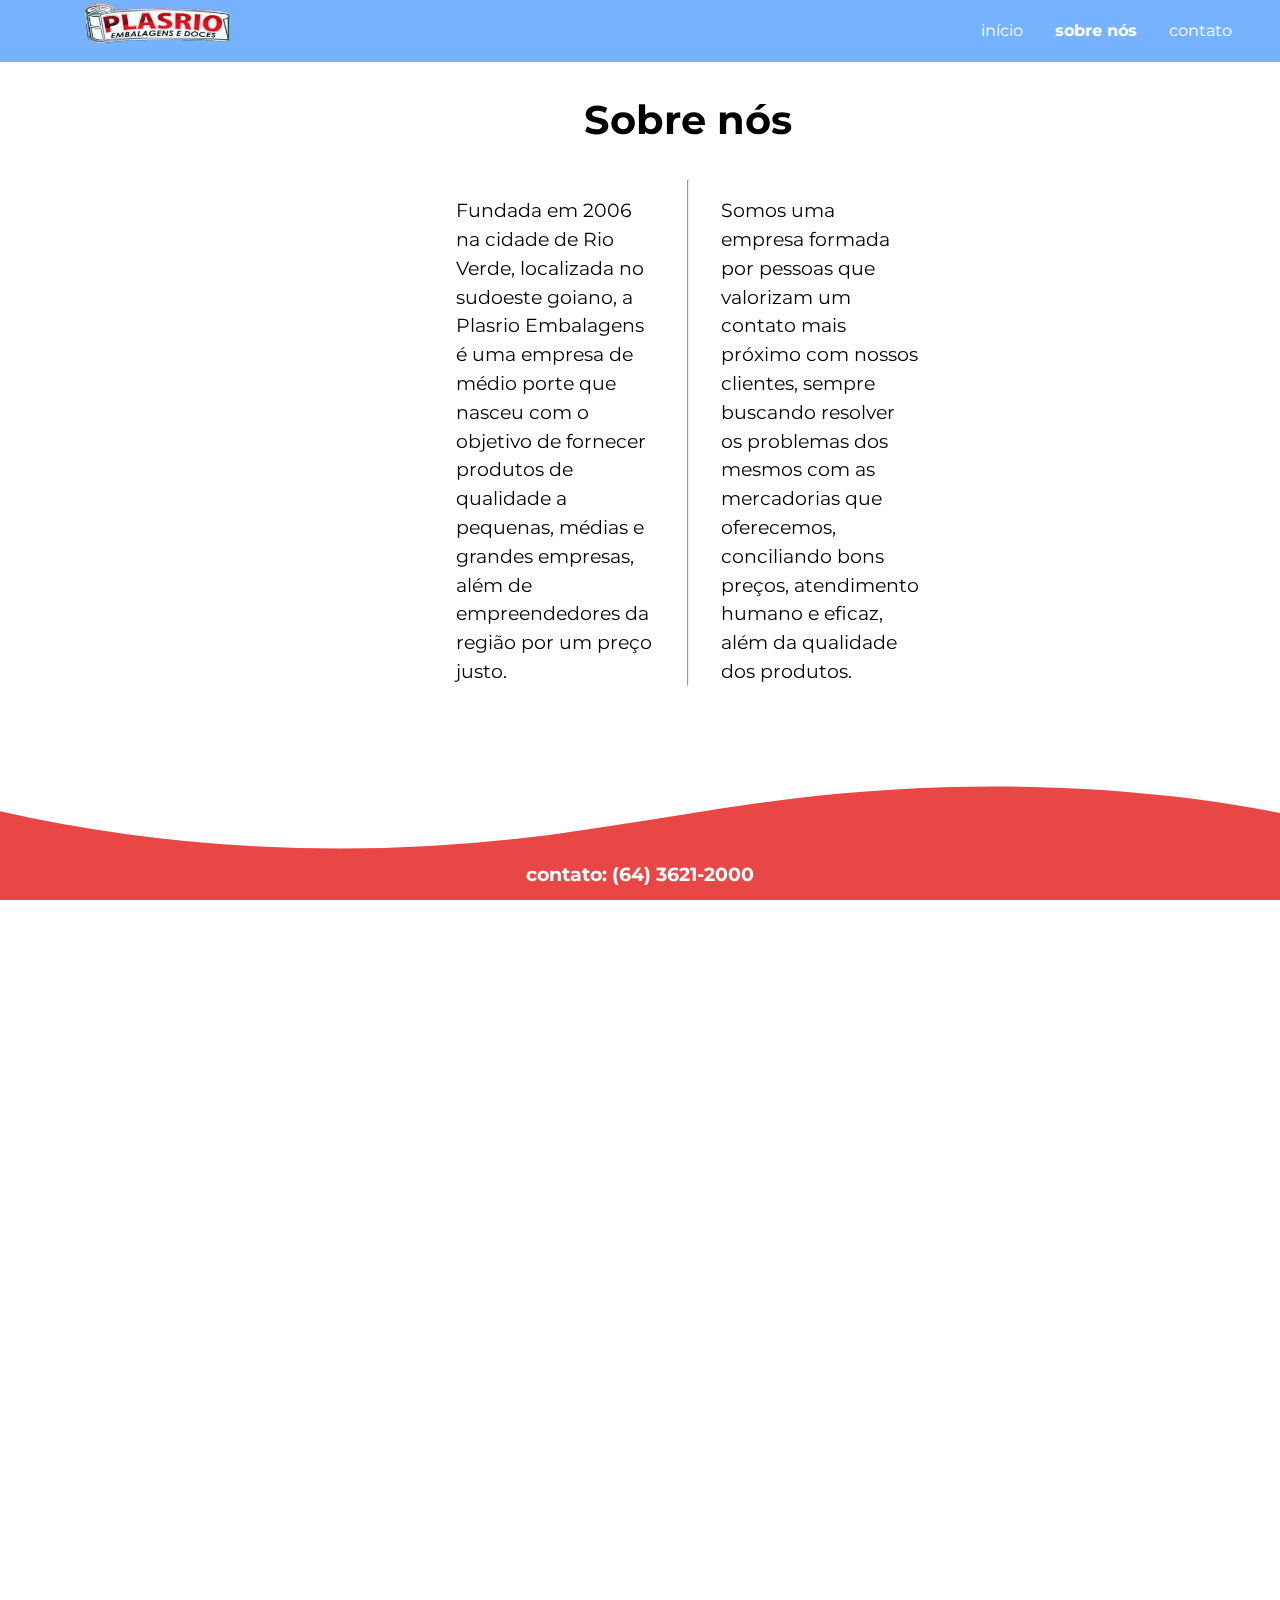
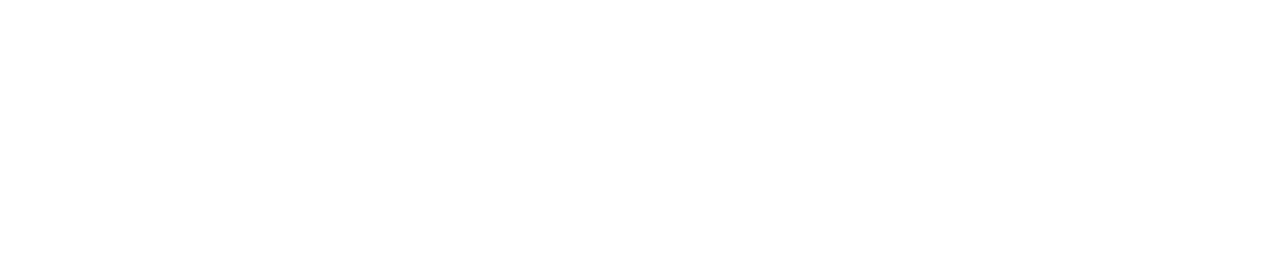
==== sobre.html @ 4d1a0931 "Pagina sobre" ====
<!DOCTYPE html>
<html lang="pt-br">

<head>
    <meta charset="UTF-8">
    <meta http-equiv="X-UA-Compatible" content="IE=edge">
    <meta name="viewport" content="width=device-width, initial-scale=1.0">
    <title>Plasrio | Início</title>
    <link rel="stylesheet" href="assets/css/reset.css">
    <link rel="stylesheet" href="assets/css/sobre.css">
    <link rel="stylesheet" href="assets/css/img-section.css">
    <link rel="stylesheet" href="assets/css/style-text.css">
    <link rel="stylesheet" href="assets/css/cabecalho.css">
    <link rel="stylesheet" href="assets/css/scroll-horizontal.css">
    <link rel="stylesheet" href="assets/css/onda-vermelha.css">
    <link rel="stylesheet" href="assets/css/footer.css">
    <link rel="stylesheet" href="assets/css/basis.css">
    <link
        href="https://fonts.googleapis.com/css2?family=Montserrat:ital,wght@0,300;0,500;0,600;0,700;1,400&display=swap"
        rel="stylesheet">
</head>

<body>
    <header class="cabecalho">
        <div class="logoenav">
            <a href="#"><img class="logo" src="assets/img/logo.png" alt="logo da plasrio" /></a>
            <nav class="menu">
                <ul class="menu-lista">
                    <li class="menu-lista-item">
                        <a class="menu-lista-item-link" href="index.html">Início</a>
                    </li>
                    <li class="menu-lista-item ativo">
                        <a class="menu-lista-item-link" href="#">Sobre nós</a>
                    </li>
                    <li class="menu-lista-item">
                        <a class="menu-lista-item-link" href="#">Contato</a>
                    </li>
                </ul>
            </nav>
        </div>
    </header>

    <main>

        <div class="container" skrollrBody='skrollr-body' data-smooth-scrolling:on data-0="transform: translateX(0%);"
            data-960="transform:translate(-200%);">
            <section class="conteudo" id="sobre">
                <div class="texto">
                    <h1>Sobre nós</h1>
                    <div class="texto-conjunto">
                        <p>Fundada em 2006 na cidade de Rio Verde, localizada no sudoeste goiano, a Plasrio Embalagens é
                            uma
                            empresa de médio porte que nasceu com o objetivo de fornecer produtos de qualidade a
                            pequenas,
                            médias e grandes empresas, além de empreendedores da região por um preço justo.
                        </p>
                        <hr>
                        <p>
                            Somos uma empresa formada por pessoas que valorizam um contato mais próximo com nossos
                            clientes,
                            sempre buscando resolver os problemas dos mesmos com as mercadorias que oferecemos,
                            conciliando
                            bons preços, atendimento humano e eficaz, além da qualidade dos produtos.
                        </p>
                    </div>
                </div>
            </section>

            <section class="conteudo" id="setores">
                <div class="texto">
                    <h1>Setores que atendemos</h1>
                    <p>A rede de clientes da Plasrio é ampla e diversificada. Atendemos bares, lanchonetes,
                        empreendimentos focados em delivery, produtores rurais, grande parte do segmento de alimentação
                        e, por fim, consumidores no geral.
                    </p>
                    <p>Estamos entregando qualidade e satisfação para nossos clientes desde 2006, então caso você tenha
                        interesse em contar com nossos serviços, entre já em contato!</p>
                </div>
                <img class="img-section" id="vendedor" src="assets/img/criancas.png" alt="vendedor-apontando">
            </section>

            <section class="conteudo" id="empresas">
                    <h1>Empresas parceiras</h1>
                    <ul class="lista-parceiros">
                        <li class="item-lista-parceiros"><a class="link-item-lista-parceiros" target="_blank" href="http://www.reginafestas.com.br/"><img class="img-link-item-lista-parceiros" src="assets/img/logos/logo-regina.png" alt=""></a></li>
                        <li class="item-lista-parceiros"><a class="link-item-lista-parceiros" target="_blank" href="http://zppembalagens.com.br/"><img class="img-link-item-lista-parceiros" src="assets/img/logos/logo-zpp.png" alt=""></a></li>
                        <li class="item-lista-parceiros"><a class="link-item-lista-parceiros" target="_blank" href="https://www.duasrodas.com/empresa/"><img class="img-link-item-lista-parceiros" src="assets/img/logos/logo-duas-rodas.png" alt=""></a></li>
                        <li class="item-lista-parceiros"><a class="link-item-lista-parceiros" target="_blank" href="https://www.prosorvete.com.br/novo/"><img class="img-link-item-lista-parceiros" src="assets/img/logos/logo-pro-sorvete.jpg" alt=""></a></li>
                        <li class="item-lista-parceiros"><a class="link-item-lista-parceiros" target="_blank" href="https://www.florestal.com.br/"><img class="img-link-item-lista-parceiros" src="assets/img/logos/logo-florestal.svg" alt=""></a></li>
                        <li class="item-lista-parceiros"><a class="link-item-lista-parceiros" target="_blank" href="https://www.junco.com.br/site/"><img class="img-link-item-lista-parceiros" src="assets/img/logos/logo-junco.png" alt=""></a></li>
                        <li class="item-lista-parceiros"><a class="link-item-lista-parceiros" target="_blank" href="https://www.grupocopobras.com.br/"><img class="img-link-item-lista-parceiros" src="assets/img/logos/logo-copobras.png" alt=""></a></li>
                        <li class="item-lista-parceiros"><a class="link-item-lista-parceiros" target="_blank" href="http://strawplast.com.br/"><img class="img-link-item-lista-parceiros" id="strawplast-logo" src="assets/img/logos/logo-strawplast.png" alt=""></a></li>
                        <li class="item-lista-parceiros"><a class="link-item-lista-parceiros" target="_blank" href="https://www.mavalerio.com.br/"><img class="img-link-item-lista-parceiros" src="assets/img/logos/logo-mavalerio.png" alt=""></a></li>
                        <li class="item-lista-parceiros"><a class="link-item-lista-parceiros" target="_blank" href="https://keleck.com.br/"><img class="img-link-item-lista-parceiros" src="assets/img/logos/keleck-logo.jpg" alt=""></a></li>
                    </ul>
            </section>
        </div>

        <div class="onda-vermelha">
            <div class="custom-shape-divider-bottom-1652421276">
                <svg data-name="Layer 1" xmlns="http://www.w3.org/2000/svg" viewBox="0 0 1200 120"
                    preserveAspectRatio="none">
                    <path
                        d="M985.66,92.83C906.67,72,823.78,31,743.84,14.19c-82.26-17.34-168.06-16.33-250.45.39-57.84,11.73-114,31.07-172,41.86A600.21,600.21,0,0,1,0,27.35V120H1200V95.8C1132.19,118.92,1055.71,111.31,985.66,92.83Z"
                        class="shape-fill"></path>
                </svg>
            </div>
        </div>

    </main>

    <footer>
        <address>
            <a class="link-tel" href="tel:(64)3621-2000">Contato: (64) 3621-2000</a>
        </address>
    </footer>
    <script type="text/javascript" src="assets/js/skrollr.js"></script>
    <script type="text/javascript">
        if (window.innerWidth > 760) {
            skrollr.init();
        }
    </script>
</body>
</body>

</html>
---- assets/css/sobre.css ----
.texto h1 {
    text-align: center;
    margin-bottom: 6rem;
}

.texto-conjunto {
    display: flex;
    justify-content: space-between;
    gap: 2rem;
    line-height: 1.5;
    padding: 1.5rem;
}

#setores {
    flex-direction: row-reverse;
}

#empresas{
    align-self: center;
    margin-top: 0;
    width: 50%;
    height: auto;
    flex-direction: column;
    justify-content: center;
    align-items: center;
}

.lista-parceiros {
    width: 50%;
    display: flex;
    align-items: center;
    justify-content: center;
    height: 12vw;
    flex-wrap: wrap;
    gap: 1rem;
}

.item-lista-parceiros {
    width: 17%;
    height: 35%;
}


.img-link-item-lista-parceiros {
    width: 100%;
    height: 100%;
}

.item-lista-parceiros:hover {
    border: 1px solid #000;
}

#sobre h1 {
    margin-bottom: 1rem;
}


#setores .texto {
    text-align: left;
    margin-left: 0;
    padding-right: 4rem;
}


@media (max-width: 960px) {
    .texto-conjunto {
        padding: 0;
        flex-direction: column;
    }

    #sobre, #setores, #empresas {
        justify-content: center;
        align-items: center;
    }

    hr{
        display: none;
    }


    #setores {
        flex-direction: column;
        text-align: center;
    }

 
    .lista-parceiros {
        width: 90%;
        display: flex;
        align-items: center;
        justify-content: center;
        height: 12vw;
        flex-wrap: wrap;
        gap: .5rem;
        margin-bottom: 8rem;
    }

    #sobre .texto, #setores .texto, #empresas h1 {
    
        width: 80%;
        margin-left: 0;
        margin-bottom: 0;
        
    }

    #setores .texto {
        padding: 0;
    }

    #setores h1 {
        margin-bottom: 1rem;
    }

    #empresas h1 {
        margin-bottom: 1rem;
        margin-top: 4rem;
    }
}
---- assets/css/img-section.css ----
.img-section {
    height: 90vh;
}

@media (max-width: 960px) {

    .img-section {
        width: 100%;
        height: 45vh;
    }

}
---- assets/css/style-text.css ----
.texto {
    width: 40%;
    margin-left: 6rem;
    margin-bottom: 8rem;
    
}

h1 {
    font-size: 2.5rem;
    font-weight: 700;
}

.texto p {
    font-size: 1.2rem;
    margin-top: 1rem;
    line-height: 1.5;
}



@media (max-width: 768px) {
    .texto {
        width: 80%;
        margin-left: 0;
        margin-bottom: 0;
    }
}
---- assets/css/cabecalho.css ----
.cabecalho {
    display: block;
    width: 100%;
    background-color: #77B2FE;
    position: fixed;
    z-index: 1;
}


.logo {
    width: 10rem;
    height: 3.7rem;
    margin-left: 5rem;
}

.logoenav {
    width: 100%;
    display: flex;
    align-items: center;
    justify-content: space-between;
    flex-wrap: wrap;
    z-index: 1;
}

.logoenav nav {
    padding-right: 2rem;
}

.menu-lista {
    display: flex;
}

.menu-lista-item {
    list-style: none;
}

.ativo {
    font-weight: bold;
}

.menu-lista-item-link {
    color: #FFFFFF;
    font-size: 1rem;
    text-decoration: none;
    text-transform: lowercase;
    margin-left: 1rem;
    margin-right: 1rem;
    transition: 400ms;
}

.menu-lista-item-link:hover {
    font-size: 110%; 
}


@media (max-width: 960px) {
    .cabecalho {
        font-size: 18px;
    }
}

@media (max-width: 634px) {


    .logo {
        width: 10rem;
        height: 4rem;
        margin-left: 0;
    }


    .logoenav {
        flex-direction: column;
        justify-content: center;
        margin-bottom: 1rem;
    }

    .logoenav nav {
        padding-right: 0;
    }
}
---- assets/css/scroll-horizontal.css ----
.container {
    position: fixed;
    top: 0;
    left: 0;
    width: 100%;
    display: flex;
    /* scroll-snap-type: x mandatory; */
}

.conteudo{
    min-width: 100%;
    height: auto;
    display: flex;
    justify-content: space-around;
    align-items: center;
    margin-top: 4rem;
    /* scroll-snap-align: start; */
    /* background-color: #fffee1; */
}

/* .conteudo:nth-child(2) {
    background-color: #d0eaff;
}

.conteudo:nth-child(3) {
    background-color: #fce8f4;
} */



#empresas h1 {
    margin-bottom: 1rem;
}

@media (max-width: 960px) {

    .container {
        position: absolute;
        display: flex;
        flex-direction: column;
        height: 100%;
        transform: none !important;
    }

}

@media (max-width: 768px) {
    .conteudo:nth-child(1) {
        margin-top: 8rem;
    }


    .conteudo {
        flex-direction: column;
        justify-content: center;
        align-items: center;
    }

}
---- assets/css/onda-vermelha.css ----
/* .onda-vermelha {
    position: relative;
} */

.custom-shape-divider-bottom-1652421276 {
    position: fixed;
    bottom: 0;
    left: 0;
    width: 100%;
    overflow: hidden;
    line-height: 0;
}

.custom-shape-divider-bottom-1652421276 svg {
    position: relative;
    display: block;
    width: calc(150% + 1.3px);
    height: 115px;
}

.custom-shape-divider-bottom-1652421276 .shape-fill {
    fill: #E94646;
}
---- assets/css/footer.css ----
footer {
    width: 100%;
    position: fixed;
    bottom: 1rem;
    display: flex;
    align-items: center;
    justify-content: center;
    background-color: #E94646;
}

.link-tel {
    text-decoration: none;
    z-index: 2;
    font-size: 1.2rem;
    font-weight: 700;
    text-transform: lowercase;
    color: #FFFFFF;
}
---- assets/css/basis.css ----
* {
    margin: 0;
    padding: 0;
    box-sizing: border-box;
}

html {
    font-family: 'Montserrat','sans-serif';
    overflow-x: hidden;
}

body {
    min-height: 100vh;
    display: flex;
    flex-direction: column;
    justify-content: flex-start;
}

/* possivel main da index
    main {
    display: grid;
    grid-template-areas:
        "onda-a onda-a"
        "texto imagem"
        "onda-v onda-v";
    grid-template-columns: 50vw 50vw;
    grid-template-rows: 20vh 60vh 20vh;
} */


@media (max-width: 960px) {
    html {
        font-size: 16px;
        overflow-x: hidden;
        min-height: min-content;
    }
}

@media (max-width: 768px) {
    html {
        font-size: 14px;
    }
    
    body {
        align-items: center;
    }
}
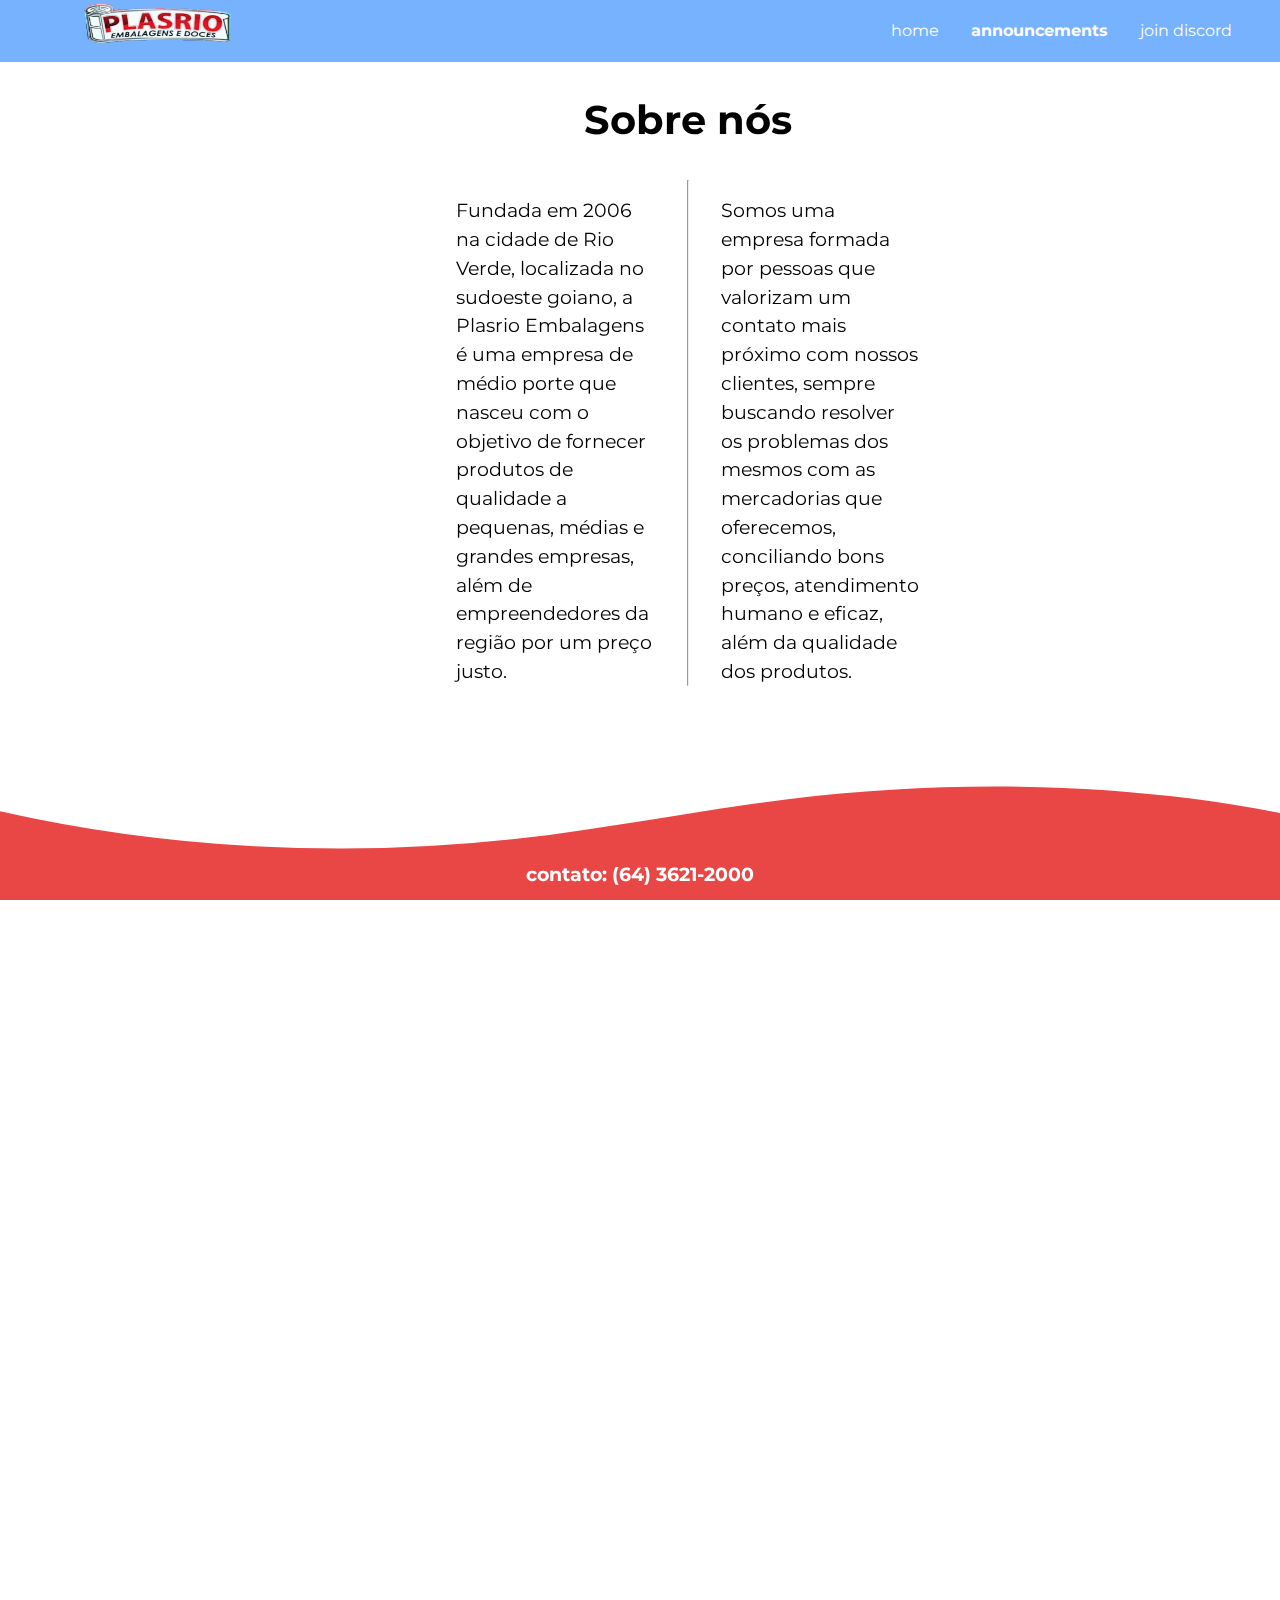
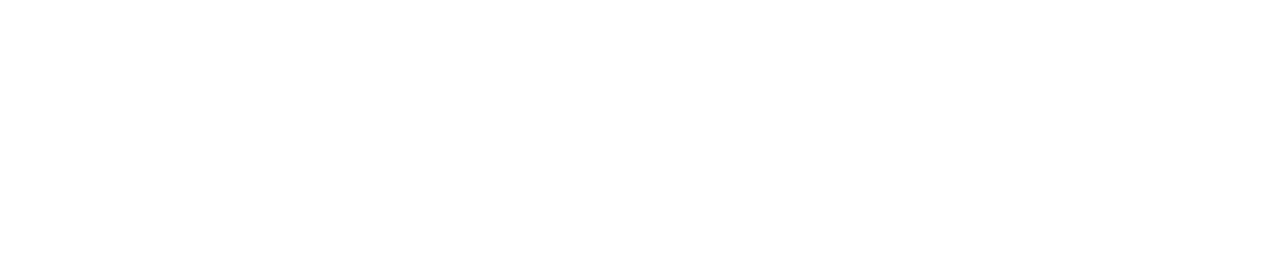
==== commit 90574f29: "Update sobre.html" ====
--- a/sobre.html
+++ b/sobre.html
@@ -27,13 +27,13 @@
             <nav class="menu">
                 <ul class="menu-lista">
                     <li class="menu-lista-item">
-                        <a class="menu-lista-item-link" href="index.html">Início</a>
+                        <a class="menu-lista-item-link" href="index.html">Home</a>
                     </li>
                     <li class="menu-lista-item ativo">
-                        <a class="menu-lista-item-link" href="#">Sobre nós</a>
+                        <a class="menu-lista-item-link" href="#">Announcements</a>
                     </li>
                     <li class="menu-lista-item">
-                        <a class="menu-lista-item-link" href="#">Contato</a>
+                        <a class="menu-lista-item-link" href="#">Join Discord</a>
                     </li>
                 </ul>
             </nav>
@@ -46,7 +46,7 @@
             data-960="transform:translate(-200%);">
             <section class="conteudo" id="sobre">
                 <div class="texto">
-                    <h1>Sobre nós</h1>
+                    <h1 class="titulo">Sobre nós</h1>
                     <div class="texto-conjunto">
                         <p>Fundada em 2006 na cidade de Rio Verde, localizada no sudoeste goiano, a Plasrio Embalagens é
                             uma
@@ -68,7 +68,7 @@
 
             <section class="conteudo" id="setores">
                 <div class="texto">
-                    <h1>Setores que atendemos</h1>
+                    <h2 class="titulo">Setores que atendemos</h2>
                     <p>A rede de clientes da Plasrio é ampla e diversificada. Atendemos bares, lanchonetes,
                         empreendimentos focados em delivery, produtores rurais, grande parte do segmento de alimentação
                         e, por fim, consumidores no geral.
@@ -76,23 +76,44 @@
                     <p>Estamos entregando qualidade e satisfação para nossos clientes desde 2006, então caso você tenha
                         interesse em contar com nossos serviços, entre já em contato!</p>
                 </div>
-                <img class="img-section" id="vendedor" src="assets/img/criancas.png" alt="vendedor-apontando">
+                <img class="img-section" id="vendedor" src="assets/img/criancas.png" alt="">
             </section>
 
             <section class="conteudo" id="empresas">
-                    <h1>Empresas parceiras</h1>
-                    <ul class="lista-parceiros">
-                        <li class="item-lista-parceiros"><a class="link-item-lista-parceiros" target="_blank" href="http://www.reginafestas.com.br/"><img class="img-link-item-lista-parceiros" src="assets/img/logos/logo-regina.png" alt=""></a></li>
-                        <li class="item-lista-parceiros"><a class="link-item-lista-parceiros" target="_blank" href="http://zppembalagens.com.br/"><img class="img-link-item-lista-parceiros" src="assets/img/logos/logo-zpp.png" alt=""></a></li>
-                        <li class="item-lista-parceiros"><a class="link-item-lista-parceiros" target="_blank" href="https://www.duasrodas.com/empresa/"><img class="img-link-item-lista-parceiros" src="assets/img/logos/logo-duas-rodas.png" alt=""></a></li>
-                        <li class="item-lista-parceiros"><a class="link-item-lista-parceiros" target="_blank" href="https://www.prosorvete.com.br/novo/"><img class="img-link-item-lista-parceiros" src="assets/img/logos/logo-pro-sorvete.jpg" alt=""></a></li>
-                        <li class="item-lista-parceiros"><a class="link-item-lista-parceiros" target="_blank" href="https://www.florestal.com.br/"><img class="img-link-item-lista-parceiros" src="assets/img/logos/logo-florestal.svg" alt=""></a></li>
-                        <li class="item-lista-parceiros"><a class="link-item-lista-parceiros" target="_blank" href="https://www.junco.com.br/site/"><img class="img-link-item-lista-parceiros" src="assets/img/logos/logo-junco.png" alt=""></a></li>
-                        <li class="item-lista-parceiros"><a class="link-item-lista-parceiros" target="_blank" href="https://www.grupocopobras.com.br/"><img class="img-link-item-lista-parceiros" src="assets/img/logos/logo-copobras.png" alt=""></a></li>
-                        <li class="item-lista-parceiros"><a class="link-item-lista-parceiros" target="_blank" href="http://strawplast.com.br/"><img class="img-link-item-lista-parceiros" id="strawplast-logo" src="assets/img/logos/logo-strawplast.png" alt=""></a></li>
-                        <li class="item-lista-parceiros"><a class="link-item-lista-parceiros" target="_blank" href="https://www.mavalerio.com.br/"><img class="img-link-item-lista-parceiros" src="assets/img/logos/logo-mavalerio.png" alt=""></a></li>
-                        <li class="item-lista-parceiros"><a class="link-item-lista-parceiros" target="_blank" href="https://keleck.com.br/"><img class="img-link-item-lista-parceiros" src="assets/img/logos/keleck-logo.jpg" alt=""></a></li>
-                    </ul>
+                <h2 class="titulo">Empresas parceiras</h2>
+                <ul class="lista-parceiros">
+                    <li class="item-lista-parceiros"><a class="link-item-lista-parceiros" target="_blank"
+                            href="http://www.reginafestas.com.br/"><img class="img-link-item-lista-parceiros"
+                                src="assets/img/logos/logo-regina.png" alt="logo da regina festas"></a></li>
+                    <li class="item-lista-parceiros"><a class="link-item-lista-parceiros" target="_blank"
+                            href="http://zppembalagens.com.br/"><img class="img-link-item-lista-parceiros"
+                                src="assets/img/logos/logo-zpp.png" alt="logo da zpp"></a></li>
+                    <li class="item-lista-parceiros"><a class="link-item-lista-parceiros" target="_blank"
+                            href="https://www.duasrodas.com/empresa/"><img class="img-link-item-lista-parceiros"
+                                src="assets/img/logos/logo-duas-rodas.png" alt="logo da duas rodas"></a></li>
+                    <li class="item-lista-parceiros"><a class="link-item-lista-parceiros" target="_blank"
+                            href="https://www.prosorvete.com.br/novo/"><img class="img-link-item-lista-parceiros"
+                                src="assets/img/logos/logo-pro-sorvete.jpg" alt="logo da pro sorvete"></a></li>
+                    <li class="item-lista-parceiros"><a class="link-item-lista-parceiros" target="_blank"
+                            href="https://www.florestal.com.br/"><img class="img-link-item-lista-parceiros"
+                                src="assets/img/logos/logo-florestal.svg" alt="logo da florestal"></a></li>
+                    <li class="item-lista-parceiros"><a class="link-item-lista-parceiros" target="_blank"
+                            href="https://www.junco.com.br/site/"><img class="img-link-item-lista-parceiros"
+                                src="assets/img/logos/logo-junco.png" alt="logo da junco"></a></li>
+                    <li class="item-lista-parceiros"><a class="link-item-lista-parceiros" target="_blank"
+                            href="https://www.grupocopobras.com.br/"><img class="img-link-item-lista-parceiros"
+                                src="assets/img/logos/logo-copobras.png" alt="logo da copobras"></a></li>
+                    <li class="item-lista-parceiros"><a class="link-item-lista-parceiros" target="_blank"
+                            href="http://strawplast.com.br/"><img class="img-link-item-lista-parceiros"
+                                id="strawplast-logo" src="assets/img/logos/logo-strawplast.png"
+                                alt="logo da strawplast"></a></li>
+                    <li class="item-lista-parceiros"><a class="link-item-lista-parceiros" target="_blank"
+                            href="https://www.mavalerio.com.br/"><img class="img-link-item-lista-parceiros"
+                                src="assets/img/logos/logo-mavalerio.png" alt="logo da mavalerio"></a></li>
+                    <li class="item-lista-parceiros"><a class="link-item-lista-parceiros" target="_blank"
+                            href="https://keleck.com.br/"><img class="img-link-item-lista-parceiros"
+                                src="assets/img/logos/keleck-logo.jpg" alt="logo da kelleck"></a></li>
+                </ul>
             </section>
         </div>
 
@@ -123,4 +144,4 @@
 </body>
 </body>
 
-</html>+</html>
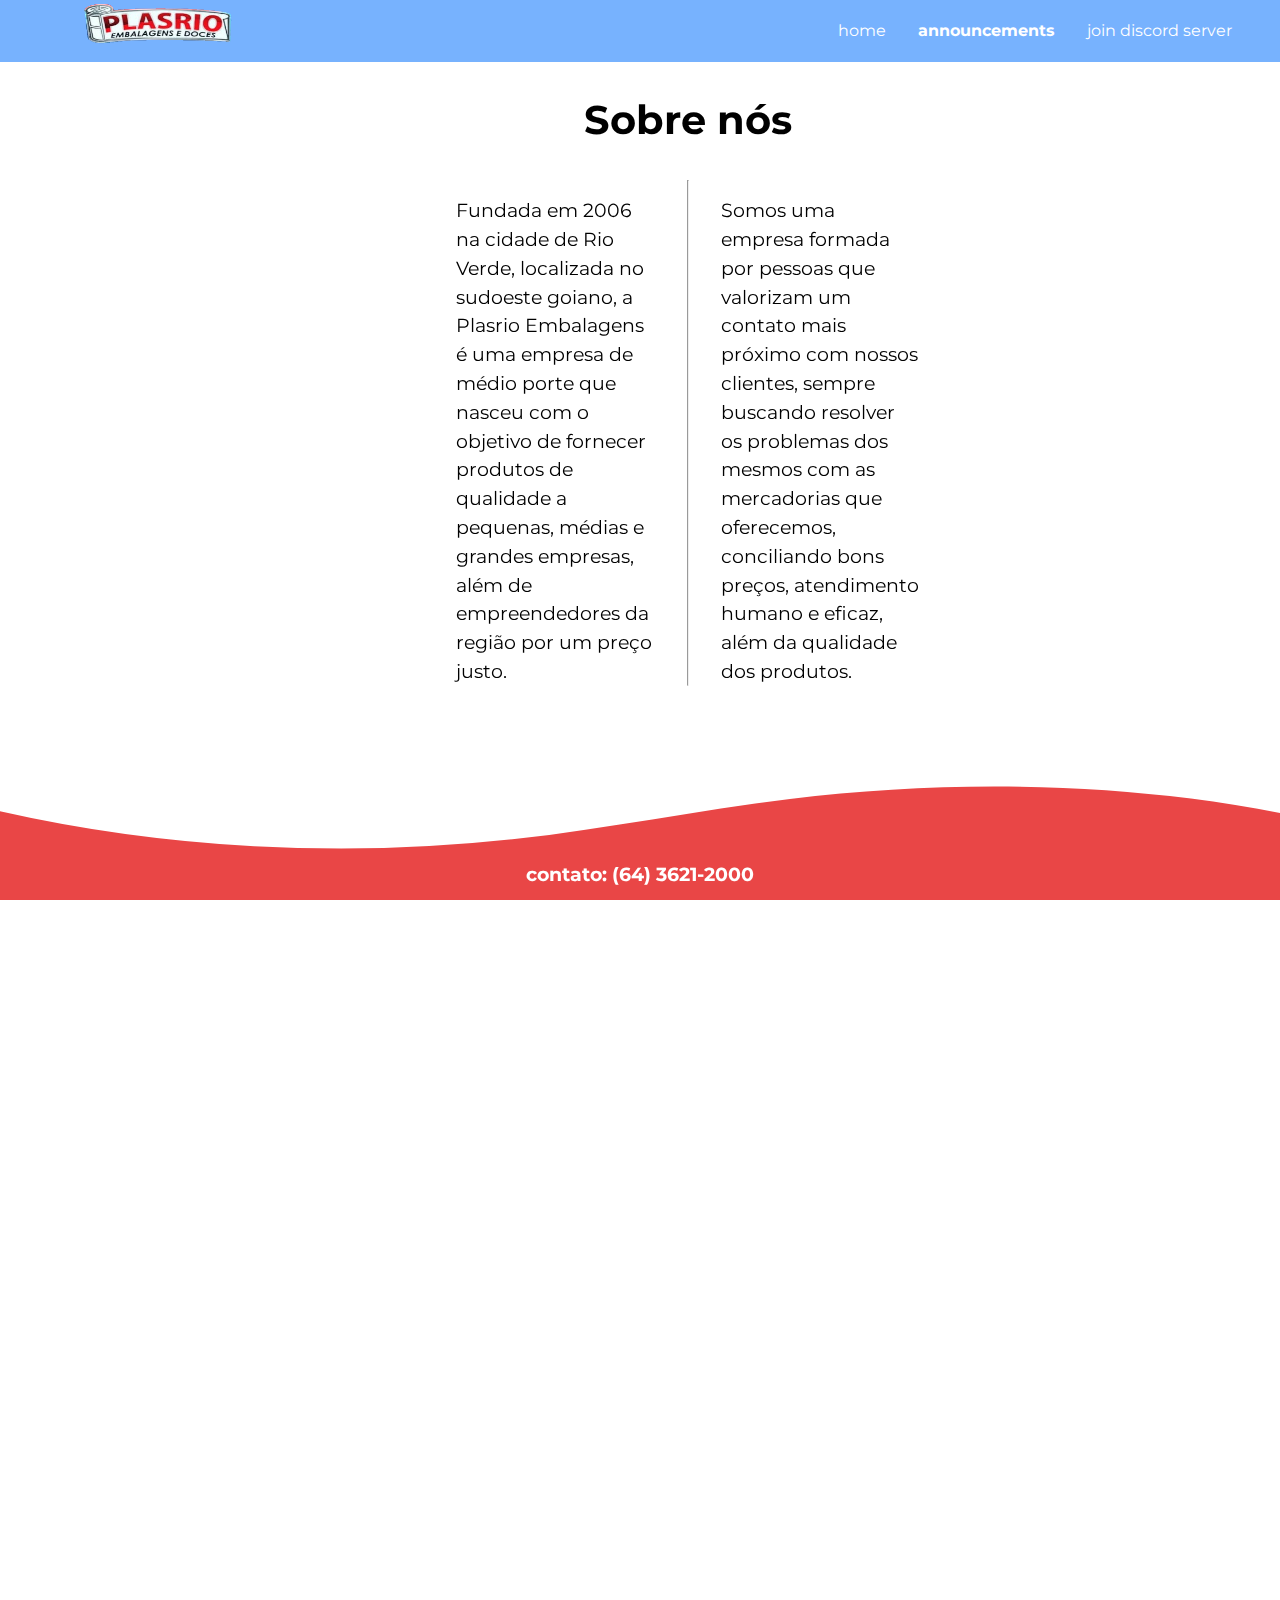
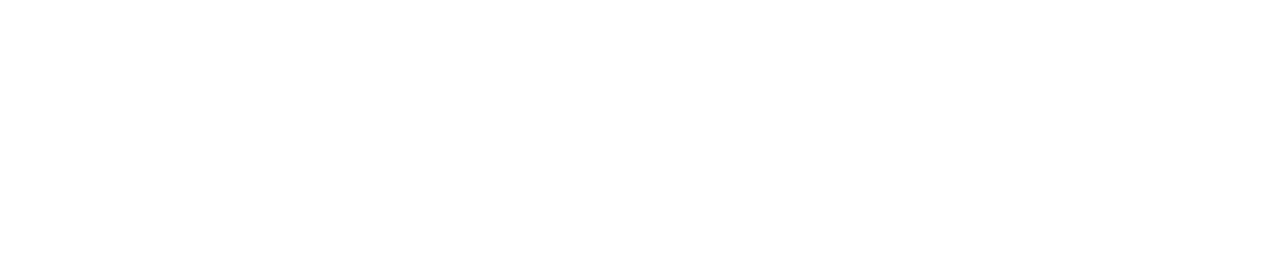
==== commit 0289d44b: "Update sobre.html" ====
--- a/sobre.html
+++ b/sobre.html
@@ -33,7 +33,7 @@
                         <a class="menu-lista-item-link" href="#">Announcements</a>
                     </li>
                     <li class="menu-lista-item">
-                        <a class="menu-lista-item-link" href="#">Join Discord</a>
+                        <a class="menu-lista-item-link" href="https://discord.gg/XK3XCcT3wD">Join Discord Server</a>
                     </li>
                 </ul>
             </nav>
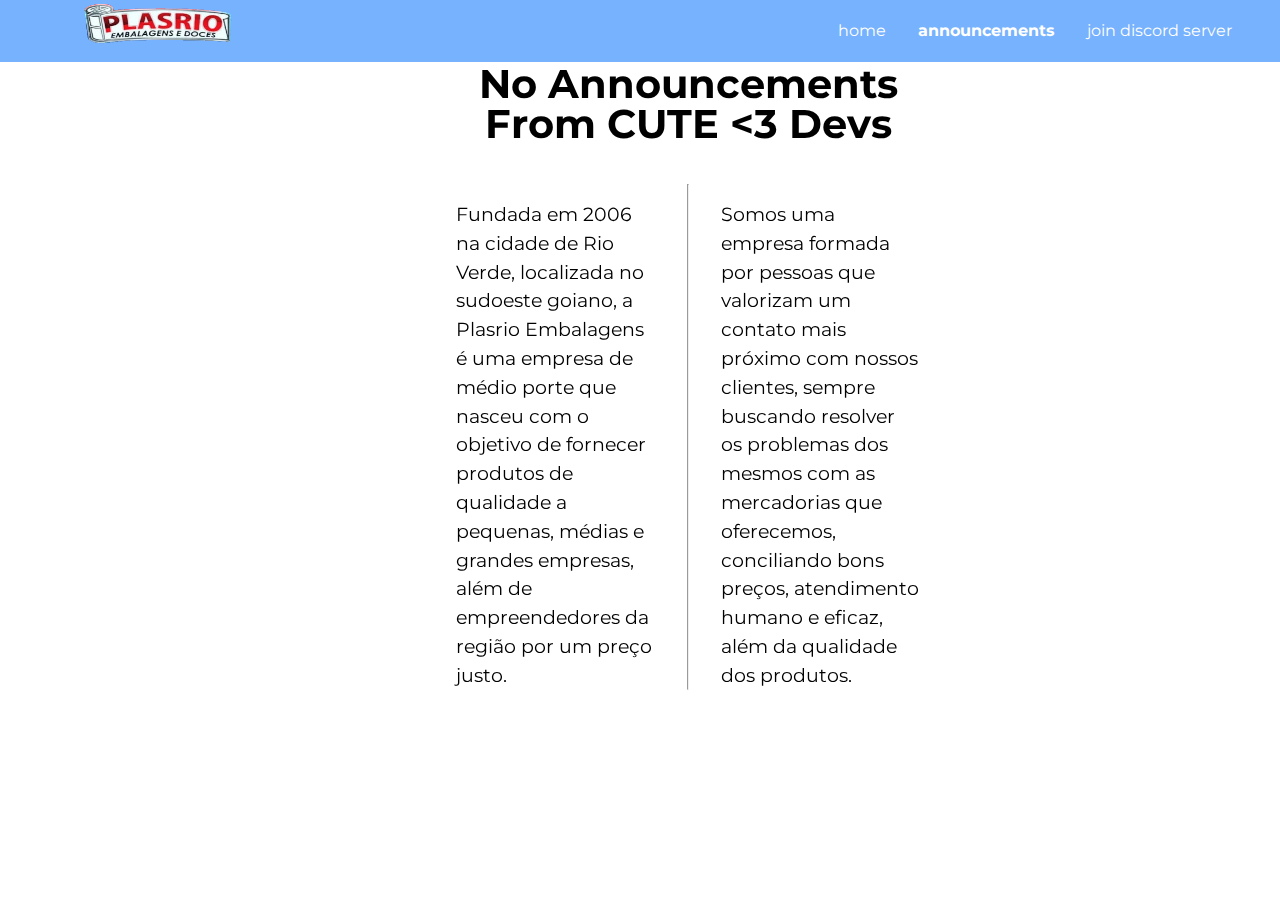
==== commit dc5281ef: "Update sobre.html" ====
--- a/sobre.html
+++ b/sobre.html
@@ -46,7 +46,7 @@
             data-960="transform:translate(-200%);">
             <section class="conteudo" id="sobre">
                 <div class="texto">
-                    <h1 class="titulo">Sobre nós</h1>
+                    <h1 class="titulo">No Announcements From CUTE <3 Devs</h1>
                     <div class="texto-conjunto">
                         <p>Fundada em 2006 na cidade de Rio Verde, localizada no sudoeste goiano, a Plasrio Embalagens é
                             uma
@@ -66,81 +66,6 @@
                 </div>
             </section>
 
-            <section class="conteudo" id="setores">
-                <div class="texto">
-                    <h2 class="titulo">Setores que atendemos</h2>
-                    <p>A rede de clientes da Plasrio é ampla e diversificada. Atendemos bares, lanchonetes,
-                        empreendimentos focados em delivery, produtores rurais, grande parte do segmento de alimentação
-                        e, por fim, consumidores no geral.
-                    </p>
-                    <p>Estamos entregando qualidade e satisfação para nossos clientes desde 2006, então caso você tenha
-                        interesse em contar com nossos serviços, entre já em contato!</p>
-                </div>
-                <img class="img-section" id="vendedor" src="assets/img/criancas.png" alt="">
-            </section>
-
-            <section class="conteudo" id="empresas">
-                <h2 class="titulo">Empresas parceiras</h2>
-                <ul class="lista-parceiros">
-                    <li class="item-lista-parceiros"><a class="link-item-lista-parceiros" target="_blank"
-                            href="http://www.reginafestas.com.br/"><img class="img-link-item-lista-parceiros"
-                                src="assets/img/logos/logo-regina.png" alt="logo da regina festas"></a></li>
-                    <li class="item-lista-parceiros"><a class="link-item-lista-parceiros" target="_blank"
-                            href="http://zppembalagens.com.br/"><img class="img-link-item-lista-parceiros"
-                                src="assets/img/logos/logo-zpp.png" alt="logo da zpp"></a></li>
-                    <li class="item-lista-parceiros"><a class="link-item-lista-parceiros" target="_blank"
-                            href="https://www.duasrodas.com/empresa/"><img class="img-link-item-lista-parceiros"
-                                src="assets/img/logos/logo-duas-rodas.png" alt="logo da duas rodas"></a></li>
-                    <li class="item-lista-parceiros"><a class="link-item-lista-parceiros" target="_blank"
-                            href="https://www.prosorvete.com.br/novo/"><img class="img-link-item-lista-parceiros"
-                                src="assets/img/logos/logo-pro-sorvete.jpg" alt="logo da pro sorvete"></a></li>
-                    <li class="item-lista-parceiros"><a class="link-item-lista-parceiros" target="_blank"
-                            href="https://www.florestal.com.br/"><img class="img-link-item-lista-parceiros"
-                                src="assets/img/logos/logo-florestal.svg" alt="logo da florestal"></a></li>
-                    <li class="item-lista-parceiros"><a class="link-item-lista-parceiros" target="_blank"
-                            href="https://www.junco.com.br/site/"><img class="img-link-item-lista-parceiros"
-                                src="assets/img/logos/logo-junco.png" alt="logo da junco"></a></li>
-                    <li class="item-lista-parceiros"><a class="link-item-lista-parceiros" target="_blank"
-                            href="https://www.grupocopobras.com.br/"><img class="img-link-item-lista-parceiros"
-                                src="assets/img/logos/logo-copobras.png" alt="logo da copobras"></a></li>
-                    <li class="item-lista-parceiros"><a class="link-item-lista-parceiros" target="_blank"
-                            href="http://strawplast.com.br/"><img class="img-link-item-lista-parceiros"
-                                id="strawplast-logo" src="assets/img/logos/logo-strawplast.png"
-                                alt="logo da strawplast"></a></li>
-                    <li class="item-lista-parceiros"><a class="link-item-lista-parceiros" target="_blank"
-                            href="https://www.mavalerio.com.br/"><img class="img-link-item-lista-parceiros"
-                                src="assets/img/logos/logo-mavalerio.png" alt="logo da mavalerio"></a></li>
-                    <li class="item-lista-parceiros"><a class="link-item-lista-parceiros" target="_blank"
-                            href="https://keleck.com.br/"><img class="img-link-item-lista-parceiros"
-                                src="assets/img/logos/keleck-logo.jpg" alt="logo da kelleck"></a></li>
-                </ul>
-            </section>
-        </div>
-
-        <div class="onda-vermelha">
-            <div class="custom-shape-divider-bottom-1652421276">
-                <svg data-name="Layer 1" xmlns="http://www.w3.org/2000/svg" viewBox="0 0 1200 120"
-                    preserveAspectRatio="none">
-                    <path
-                        d="M985.66,92.83C906.67,72,823.78,31,743.84,14.19c-82.26-17.34-168.06-16.33-250.45.39-57.84,11.73-114,31.07-172,41.86A600.21,600.21,0,0,1,0,27.35V120H1200V95.8C1132.19,118.92,1055.71,111.31,985.66,92.83Z"
-                        class="shape-fill"></path>
-                </svg>
-            </div>
-        </div>
-
-    </main>
-
-    <footer>
-        <address>
-            <a class="link-tel" href="tel:(64)3621-2000">Contato: (64) 3621-2000</a>
-        </address>
-    </footer>
-    <script type="text/javascript" src="assets/js/skrollr.js"></script>
-    <script type="text/javascript">
-        if (window.innerWidth > 760) {
-            skrollr.init();
-        }
-    </script>
 </body>
 </body>
 
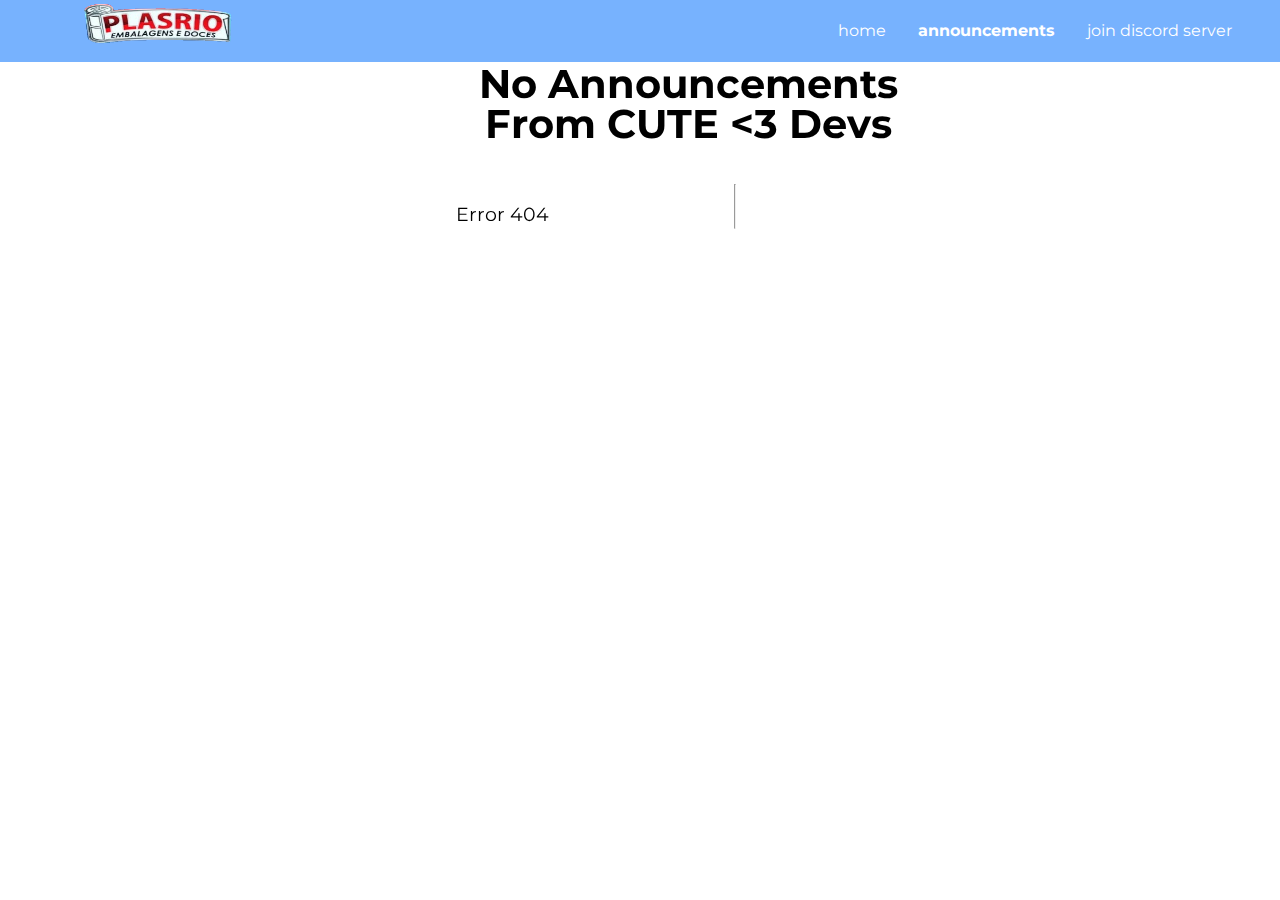
==== commit 54d4699f: "Update sobre.html" ====
--- a/sobre.html
+++ b/sobre.html
@@ -48,19 +48,11 @@
                 <div class="texto">
                     <h1 class="titulo">No Announcements From CUTE <3 Devs</h1>
                     <div class="texto-conjunto">
-                        <p>Fundada em 2006 na cidade de Rio Verde, localizada no sudoeste goiano, a Plasrio Embalagens é
-                            uma
-                            empresa de médio porte que nasceu com o objetivo de fornecer produtos de qualidade a
-                            pequenas,
-                            médias e grandes empresas, além de empreendedores da região por um preço justo.
+                        <p> Error 404
                         </p>
                         <hr>
                         <p>
-                            Somos uma empresa formada por pessoas que valorizam um contato mais próximo com nossos
-                            clientes,
-                            sempre buscando resolver os problemas dos mesmos com as mercadorias que oferecemos,
-                            conciliando
-                            bons preços, atendimento humano e eficaz, além da qualidade dos produtos.
+                            
                         </p>
                     </div>
                 </div>
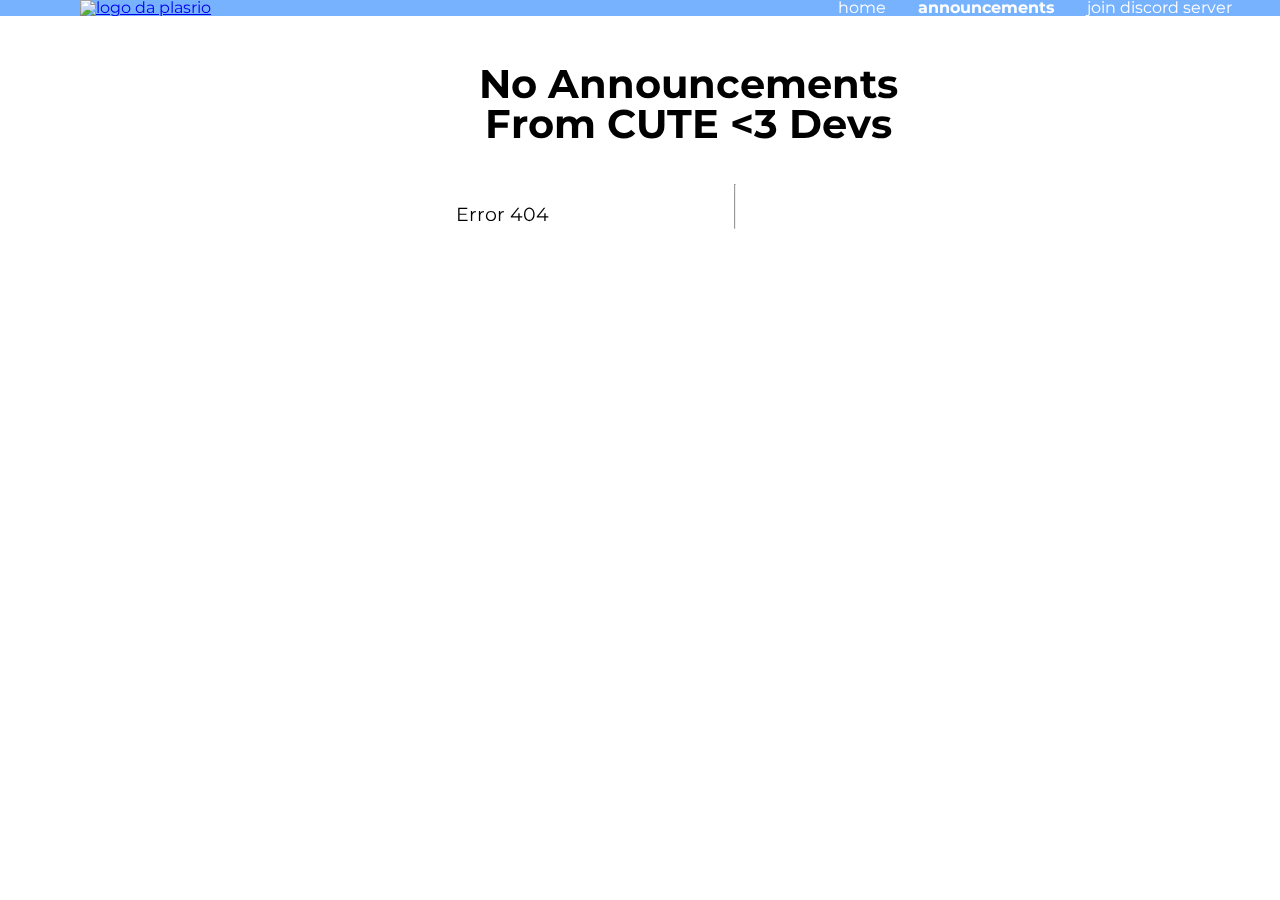
==== commit bfb670cd: "Update sobre.html" ====
--- a/sobre.html
+++ b/sobre.html
@@ -5,7 +5,7 @@
     <meta charset="UTF-8">
     <meta http-equiv="X-UA-Compatible" content="IE=edge">
     <meta name="viewport" content="width=device-width, initial-scale=1.0">
-    <title>Plasrio | Início</title>
+    <title>CUTE <3 | Love</title>
     <link rel="stylesheet" href="assets/css/reset.css">
     <link rel="stylesheet" href="assets/css/sobre.css">
     <link rel="stylesheet" href="assets/css/img-section.css">
@@ -23,7 +23,7 @@
 <body>
     <header class="cabecalho">
         <div class="logoenav">
-            <a href="#"><img class="logo" src="assets/img/logo.png" alt="logo da plasrio" /></a>
+            <a href="#"><img class="logo" src="assets/img/Ddwl.png" alt="logo da plasrio" /></a>
             <nav class="menu">
                 <ul class="menu-lista">
                     <li class="menu-lista-item">
